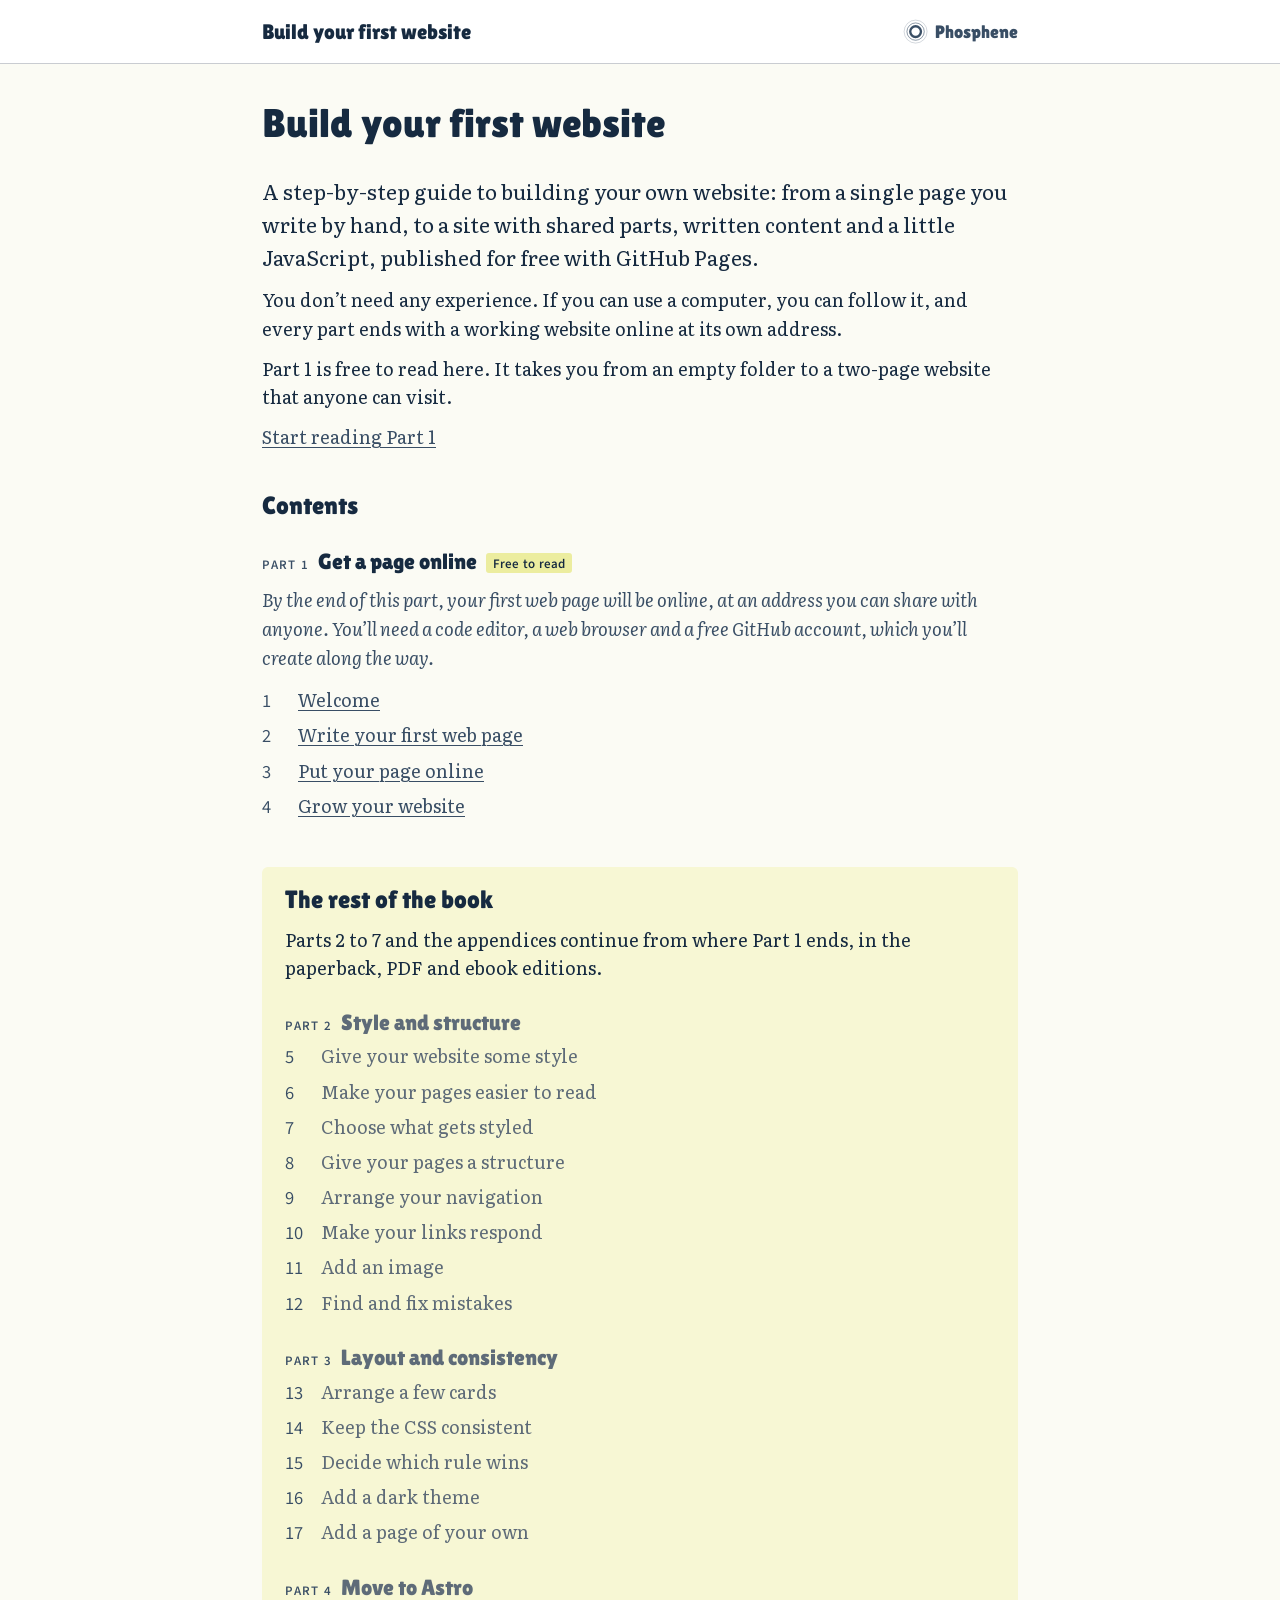
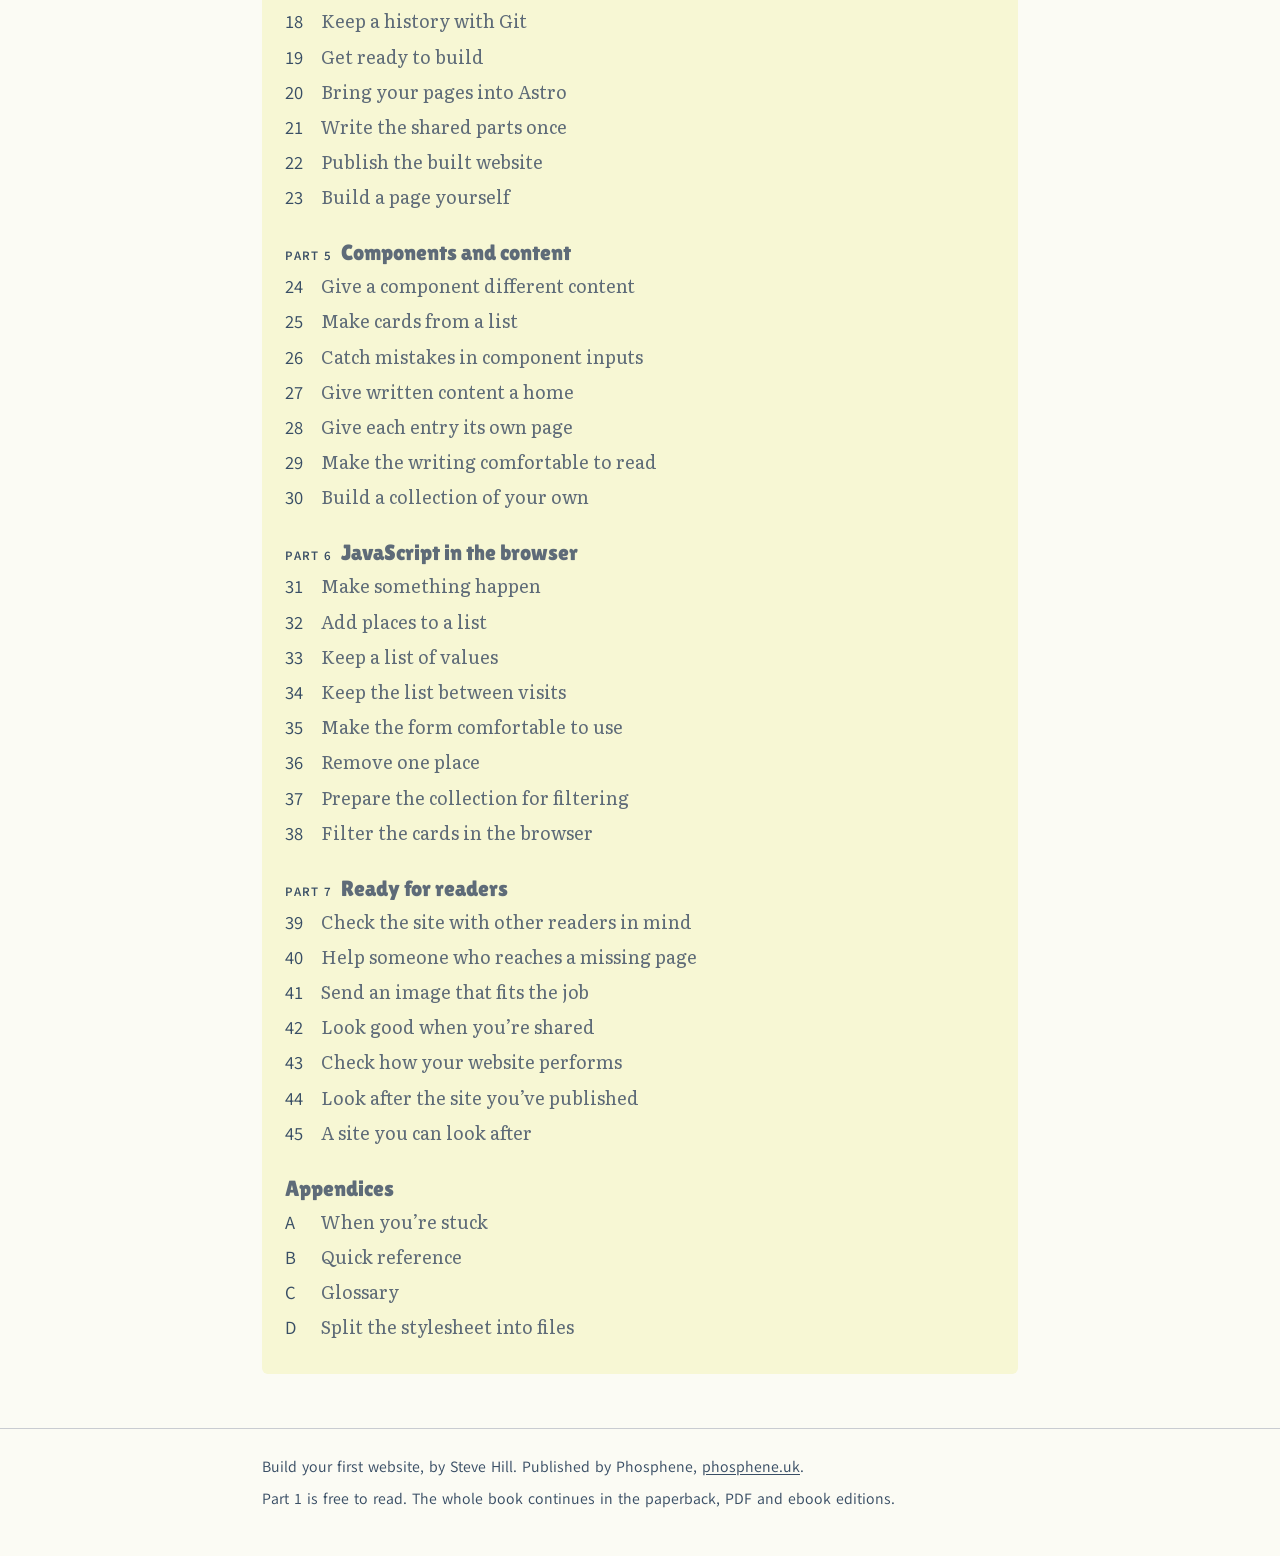
==== index.html @ 93f2cb5e "Publish the web edition from manuscript 0cb30df" ====
<!doctype html>
<html lang="en-GB">
<head>
<meta charset="utf-8">
<meta name="viewport" content="width=device-width, initial-scale=1">
<title>Build your first website</title>
<meta name="description" content="A step-by-step guide to building and publishing your first website. Part 1 is free to read.">
<meta name="author" content="Steve Hill">
<link rel="icon" href="favicon.svg" type="image/svg+xml">
<link rel="stylesheet" href="styles/book.css">
<link rel="stylesheet" href="styles/web.css">
</head>
<body>
<a class="skip" href="#main">Skip to the content</a>
<header class="site-header"><div class="inner">
<a href="index.html">Build your first website</a>
<span class="imprint"><svg viewBox="0 0 32 32" aria-hidden="true"><g fill="none" stroke="currentColor"><circle cx="16" cy="16" r="6.8" stroke-width="3"/><circle cx="16" cy="16" r="11" stroke-width="1.2" opacity=".6"/><circle cx="16" cy="16" r="14.6" stroke-width=".9" opacity=".3"/></g></svg>Phosphene</span>
</div></header>
<main id="main">
<h1>Build your first website</h1>
<p class="lede">A step-by-step guide to building your own website: from a single page you write by hand, to a site with shared parts, written content and a little JavaScript, published for free with GitHub Pages.</p>
<p>You don’t need any experience. If you can use a computer, you can follow it, and every part ends with a working website online at its own address.</p>
<p>Part 1 is free to read here. It takes you from an empty folder to a two-page website that anyone can visit.</p>

<p><a href="welcome.html">Start reading Part 1</a></p>
<nav class="contents" aria-labelledby="contents-heading"><h2 id="contents-heading">Contents</h2>
<ol><li class="toc-part"><span class="num">Part 1</span>Get a page online<span class="badge">Free to read</span></li></ol>
<div class="partintro"><div class="paragraph">
<p>By the end of this part, your first web page will be online, at an address you can share with anyone. You&#8217;ll need a code editor, a web browser and a free GitHub account, which you&#8217;ll create along the way.</p>
</div></div>
<ol><li class="toc-chapter"><span class="num">1</span><a href="welcome.html">Welcome</a></li><li class="toc-chapter"><span class="num">2</span><a href="write-your-first-web-page.html">Write your first web page</a></li><li class="toc-chapter"><span class="num">3</span><a href="put-your-page-online.html">Put your page online</a></li><li class="toc-chapter"><span class="num">4</span><a href="grow-your-website.html">Grow your website</a></li></ol>
<div class="full-book"><h2>The rest of the book</h2><p>Parts 2 to 7 and the appendices continue from where Part 1 ends, in the paperback, PDF and ebook editions.</p>
<ol><li class="toc-part"><span class="num">Part 2</span><span class="unavailable">Style and structure</span></li><li class="toc-chapter"><span class="num">5</span><span class="unavailable">Give your website some style</span></li><li class="toc-chapter"><span class="num">6</span><span class="unavailable">Make your pages easier to read</span></li><li class="toc-chapter"><span class="num">7</span><span class="unavailable">Choose what gets styled</span></li><li class="toc-chapter"><span class="num">8</span><span class="unavailable">Give your pages a structure</span></li><li class="toc-chapter"><span class="num">9</span><span class="unavailable">Arrange your navigation</span></li><li class="toc-chapter"><span class="num">10</span><span class="unavailable">Make your links respond</span></li><li class="toc-chapter"><span class="num">11</span><span class="unavailable">Add an image</span></li><li class="toc-chapter"><span class="num">12</span><span class="unavailable">Find and fix mistakes</span></li><li class="toc-part"><span class="num">Part 3</span><span class="unavailable">Layout and consistency</span></li><li class="toc-chapter"><span class="num">13</span><span class="unavailable">Arrange a few cards</span></li><li class="toc-chapter"><span class="num">14</span><span class="unavailable">Keep the CSS consistent</span></li><li class="toc-chapter"><span class="num">15</span><span class="unavailable">Decide which rule wins</span></li><li class="toc-chapter"><span class="num">16</span><span class="unavailable">Add a dark theme</span></li><li class="toc-chapter"><span class="num">17</span><span class="unavailable">Add a page of your own</span></li><li class="toc-part"><span class="num">Part 4</span><span class="unavailable">Move to Astro</span></li><li class="toc-chapter"><span class="num">18</span><span class="unavailable">Keep a history with Git</span></li><li class="toc-chapter"><span class="num">19</span><span class="unavailable">Get ready to build</span></li><li class="toc-chapter"><span class="num">20</span><span class="unavailable">Bring your pages into Astro</span></li><li class="toc-chapter"><span class="num">21</span><span class="unavailable">Write the shared parts once</span></li><li class="toc-chapter"><span class="num">22</span><span class="unavailable">Publish the built website</span></li><li class="toc-chapter"><span class="num">23</span><span class="unavailable">Build a page yourself</span></li><li class="toc-part"><span class="num">Part 5</span><span class="unavailable">Components and content</span></li><li class="toc-chapter"><span class="num">24</span><span class="unavailable">Give a component different content</span></li><li class="toc-chapter"><span class="num">25</span><span class="unavailable">Make cards from a list</span></li><li class="toc-chapter"><span class="num">26</span><span class="unavailable">Catch mistakes in component inputs</span></li><li class="toc-chapter"><span class="num">27</span><span class="unavailable">Give written content a home</span></li><li class="toc-chapter"><span class="num">28</span><span class="unavailable">Give each entry its own page</span></li><li class="toc-chapter"><span class="num">29</span><span class="unavailable">Make the writing comfortable to read</span></li><li class="toc-chapter"><span class="num">30</span><span class="unavailable">Build a collection of your own</span></li><li class="toc-part"><span class="num">Part 6</span><span class="unavailable">JavaScript in the browser</span></li><li class="toc-chapter"><span class="num">31</span><span class="unavailable">Make something happen</span></li><li class="toc-chapter"><span class="num">32</span><span class="unavailable">Add places to a list</span></li><li class="toc-chapter"><span class="num">33</span><span class="unavailable">Keep a list of values</span></li><li class="toc-chapter"><span class="num">34</span><span class="unavailable">Keep the list between visits</span></li><li class="toc-chapter"><span class="num">35</span><span class="unavailable">Make the form comfortable to use</span></li><li class="toc-chapter"><span class="num">36</span><span class="unavailable">Remove one place</span></li><li class="toc-chapter"><span class="num">37</span><span class="unavailable">Prepare the collection for filtering</span></li><li class="toc-chapter"><span class="num">38</span><span class="unavailable">Filter the cards in the browser</span></li><li class="toc-part"><span class="num">Part 7</span><span class="unavailable">Ready for readers</span></li><li class="toc-chapter"><span class="num">39</span><span class="unavailable">Check the site with other readers in mind</span></li><li class="toc-chapter"><span class="num">40</span><span class="unavailable">Help someone who reaches a missing page</span></li><li class="toc-chapter"><span class="num">41</span><span class="unavailable">Send an image that fits the job</span></li><li class="toc-chapter"><span class="num">42</span><span class="unavailable">Look good when you&#8217;re shared</span></li><li class="toc-chapter"><span class="num">43</span><span class="unavailable">Check how your website performs</span></li><li class="toc-chapter"><span class="num">44</span><span class="unavailable">Look after the site you&#8217;ve published</span></li><li class="toc-chapter"><span class="num">45</span><span class="unavailable">A site you can look after</span></li><li class="toc-part"><span class="unavailable">Appendices</span></li><li class="toc-chapter"><span class="num">A</span><span class="unavailable">When you&#8217;re stuck</span></li><li class="toc-chapter"><span class="num">B</span><span class="unavailable">Quick reference</span></li><li class="toc-chapter"><span class="num">C</span><span class="unavailable">Glossary</span></li><li class="toc-chapter"><span class="num">D</span><span class="unavailable">Split the stylesheet into files</span></li></ol></div>
</nav>

</main>
<footer class="site-footer"><div class="inner">
<p>Build your first website, by Steve Hill. Published by Phosphene, <a href="https://phosphene.uk/">phosphene.uk</a>.</p>
<p>Part 1 is free to read. The whole book continues in the paperback, PDF and ebook editions.</p>
</div></footer>
</body>
</html>
---- styles/book.css ----
/* Shared by every edition: typefaces, colours, text, code, figures and Checkpoints. */

@font-face { font-family: Literata; src: url(../fonts/Literata-Regular.woff); }
@font-face { font-family: Literata; font-style: italic; src: url(../fonts/Literata-Italic.woff); }
@font-face { font-family: Literata; font-weight: 600; src: url(../fonts/Literata-SemiBold.woff); }
@font-face { font-family: Literata; font-weight: 600; font-style: italic; src: url(../fonts/Literata-SemiBoldItalic.woff); }
@font-face { font-family: "JetBrains Mono"; src: url(../fonts/JetBrainsMono-Regular.woff); }
@font-face { font-family: "JetBrains Mono"; font-weight: 700; src: url(../fonts/JetBrainsMono-Bold.woff); }
@font-face { font-family: "JetBrains Mono"; font-style: italic; src: url(../fonts/JetBrainsMono-Italic.woff); }
@font-face { font-family: Lilita; src: url(../fonts/LilitaOne-Regular.woff2); }
@font-face { font-family: Akatab; src: url(../fonts/Akatab-Regular.woff2); }
@font-face { font-family: Akatab; font-weight: 700; src: url(../fonts/Akatab-Bold.woff2); }
@font-face { font-family: Caveat; src: url(../fonts/Caveat.woff2); }
/* Only the 🌳 used in the favicon example, cut from Noto Color Emoji. */
@font-face { font-family: "Noto Color Emoji"; src: url(../fonts/NotoColorEmoji-Tree.ttf); unicode-range: U+1F333; }

:root {
  --slate: #394e65;
  --ink: #162a40;
  --citron: #eced9f;
  --citron-pale: #f7f7d4;
  --code-bg: #f6f6ef;
  --rule: #c9ccd1;
  --body: Literata, "Noto Color Emoji", serif;
  --sans: Akatab, sans-serif;
  --display: Lilita, sans-serif;
  --mono: "JetBrains Mono", "Noto Color Emoji", monospace;
}

html { font-family: var(--body); font-size: 10pt; line-height: 1.5; color: var(--ink); }
p { margin: 0 0 0.6em; }
strong { font-weight: 600; }
a { color: inherit; text-decoration: none; overflow-wrap: anywhere; }

h1, h2, h3, h4 { font-family: var(--display); font-weight: 400; line-height: 1.2; color: var(--ink); hyphens: manual; }
h3 { font-size: 14pt; margin: 1.4em 0 0.4em; }
h4 { font-size: 11.5pt; margin: 1.2em 0 0.3em; }

ul, ol { margin: 0 0 0.7em; padding-left: 1.4em; }
li { margin-bottom: 0.25em; }
li p { margin: 0; }

code { font-family: var(--mono); font-size: 0.86em; hyphens: none; }
p code, li code, td code, dd code, dt code { background: var(--code-bg); padding: 0 0.15em; border-radius: 2px; }
.listingblock { margin: 0.4em 0 0.9em; }
.listingblock pre {
  font-size: 8.4pt; line-height: 1.45; margin: 0; padding: 0.55em 0.8em;
  background: var(--code-bg); border-left: 2.5pt solid var(--slate);
  white-space: pre-wrap; overflow-wrap: anywhere;
}
.listingblock pre code { font-size: 1em; }
.listingblock .line { display: block; }
/* JetBrains Mono joins => and similar pairs into one symbol, which a beginner would copy. */
code, pre { font-variant-ligatures: none; font-feature-settings: "calt" 0, "liga" 0; }

.imageblock { margin: 0.8em 0 1.1em; }
.imageblock img { display: block; width: 100%; height: auto; border: 0.5pt solid var(--rule); }
.imageblock .title { font: 8.5pt/1.35 var(--sans); color: var(--slate); margin-top: 0.4em; }

/* Checkpoints are paragraphs titled "Checkpoint". */
.paragraph > .title {
  font: 15pt/1 Caveat, cursive; color: var(--slate); margin-bottom: 0.15em;
}
.paragraph:has(> .title) {
  background: var(--citron-pale); border-radius: 4pt; padding: 0.45em 0.8em 0.35em; margin: 0.9em 0 1em;
}
.paragraph:has(> .title) p { margin: 0; }

.admonitionblock { margin: 0.9em 0; border-left: 2.5pt solid var(--citron); padding-left: 0.8em; }
.admonitionblock table, .admonitionblock tr, .admonitionblock td { display: block; padding: 0; }
.admonitionblock .icon .title { font: 700 8.5pt var(--sans); text-transform: uppercase; letter-spacing: 0.06em; color: var(--slate); }

table.tableblock { width: 100%; border-collapse: collapse; margin: 0.6em 0 1em; font-size: 9pt; }
table.tableblock th, table.tableblock td { text-align: left; vertical-align: top; padding: 0.3em 0.5em 0.3em 0; border-bottom: 0.5pt solid var(--rule); }
table.tableblock th { font: 700 8.5pt var(--sans); color: var(--slate); }
table.tableblock p { margin: 0; }

.dlist dt { font-weight: 600; margin-top: 0.6em; }
.dlist dd { margin: 0.1em 0 0 1.4em; }

.partintro { font-size: 11pt; }

/* Rouge, in colours that stay distinct when printed. */
.highlight .c, .highlight .c1, .highlight .cm, .highlight .cs { color: #5e6b78; font-style: italic; }
.highlight .nt, .highlight .nc, .highlight .nf, .highlight .nn { color: #1d4f91; }
.highlight .na, .highlight .py, .highlight .nv { color: #8a3b12; }
.highlight .s, .highlight .s1, .highlight .s2, .highlight .sd, .highlight .sr, .highlight .dl { color: #2f6b3a; }
.highlight .m, .highlight .mi, .highlight .mf, .highlight .mh, .highlight .il { color: #9b2c55; }
.highlight .k, .highlight .kd, .highlight .kr, .highlight .kc, .highlight .kn, .highlight .kt, .highlight .nb, .highlight .bp { color: #6b2fa0; }
.highlight .err { color: inherit; }
---- styles/web.css ----
/* The free web edition of Part 1. book.css sets sizes in points for paper, so this file
   restates them for screens, in rem, from an 18-pixel base. */

html { font-size: 112.5%; line-height: 1.6; background: #fbfbf4; -webkit-text-size-adjust: 100%; }
body { margin: 0; }
.skip { position: absolute; left: -999px; }
.skip:focus { left: 1rem; top: 1rem; background: var(--citron); padding: 0.5rem 0.75rem; z-index: 1; }
:focus-visible { outline: 3px solid var(--slate); outline-offset: 3px; }

.site-header { border-bottom: 1px solid var(--rule); background: #fff; }
.site-header .inner, main, .site-footer .inner { max-width: 42rem; margin: 0 auto; padding: 0 1rem; }
.site-header .inner { display: flex; justify-content: space-between; align-items: center; gap: 1rem; min-height: 3.5rem; }
.site-header a { font: 400 1.15rem var(--display); color: var(--ink); text-decoration: none; }
.site-header .imprint { display: flex; align-items: center; gap: 0.4rem; font: 400 1rem var(--display); color: var(--slate); }
.site-header .imprint svg { width: 1.4rem; height: 1.4rem; }

main { padding-top: 2rem; padding-bottom: 3rem; }
a { color: var(--slate); text-decoration: underline; text-decoration-thickness: 1px; text-underline-offset: 0.15em; }
a:hover { text-decoration-thickness: 2px; }

h1 { font-size: 2.2rem; margin: 0 0 1.5rem; }
h2 { font-size: 1.4rem; margin: 2.2rem 0 0.6rem; }
h3 { font-size: 1.15rem; margin: 1.6rem 0 0.4rem; }

.label { display: block; font: 700 0.75rem var(--sans); letter-spacing: 0.08em; text-transform: uppercase; color: var(--slate); margin-bottom: 0.4rem; }
.chapter-title { padding-bottom: 0.75rem; border-bottom: 4px solid var(--citron); }

.listingblock pre { font-size: 0.8rem; }
.imageblock .title, table.tableblock th { font-size: 0.8rem; }
.imageblock img { max-height: 32rem; width: auto; max-width: 100%; }
.paragraph > .title { font-size: 1.35rem; }
.admonitionblock .icon .title { font-size: 0.75rem; }
table.tableblock { font-size: 0.9rem; }
.partintro { font-size: 1rem; font-style: italic; color: var(--slate); margin: 0 0 0.75rem; }

/* Landing page */
.lede { font-size: 1.15rem; }
.contents ol { list-style: none; padding: 0; }
.contents .toc-part { font: 400 1.2rem var(--display); margin: 1.5rem 0 0.4rem; }
.contents .toc-part .num { font: 700 0.7rem var(--sans); letter-spacing: 0.08em; text-transform: uppercase; color: var(--slate); margin-right: 0.5rem; }
.contents .toc-chapter { margin: 0 0 0.3rem; }
.contents .toc-chapter .num { display: inline-block; width: 2rem; font-family: var(--sans); color: var(--slate); }
.contents .unavailable { color: #5e6b78; }
.contents .badge { font: 700 0.7rem var(--sans); color: var(--ink); background: var(--citron); border-radius: 3px; padding: 0.1rem 0.4rem; margin-left: 0.5rem; vertical-align: 0.1em; }

.end-of-sample, .full-book { background: var(--citron-pale); border-radius: 6px; padding: 1rem 1.25rem; margin: 2.5rem 0 0; }
.end-of-sample h2, .full-book h2 { margin-top: 0; }

.chapter-nav { display: flex; justify-content: space-between; gap: 1rem; margin-top: 3rem; padding-top: 1rem; border-top: 1px solid var(--rule); font-family: var(--sans); }
.chapter-nav a { display: block; max-width: 48%; }
.chapter-nav .next { margin-left: auto; text-align: right; }
.chapter-nav small { display: block; color: var(--slate); text-transform: uppercase; letter-spacing: 0.06em; font-size: 0.7rem; }

.site-footer { border-top: 1px solid var(--rule); font: 0.85rem/1.5 var(--sans); color: var(--slate); padding: 1.5rem 0 2rem; }
.site-footer p { margin: 0 0 0.5rem; }
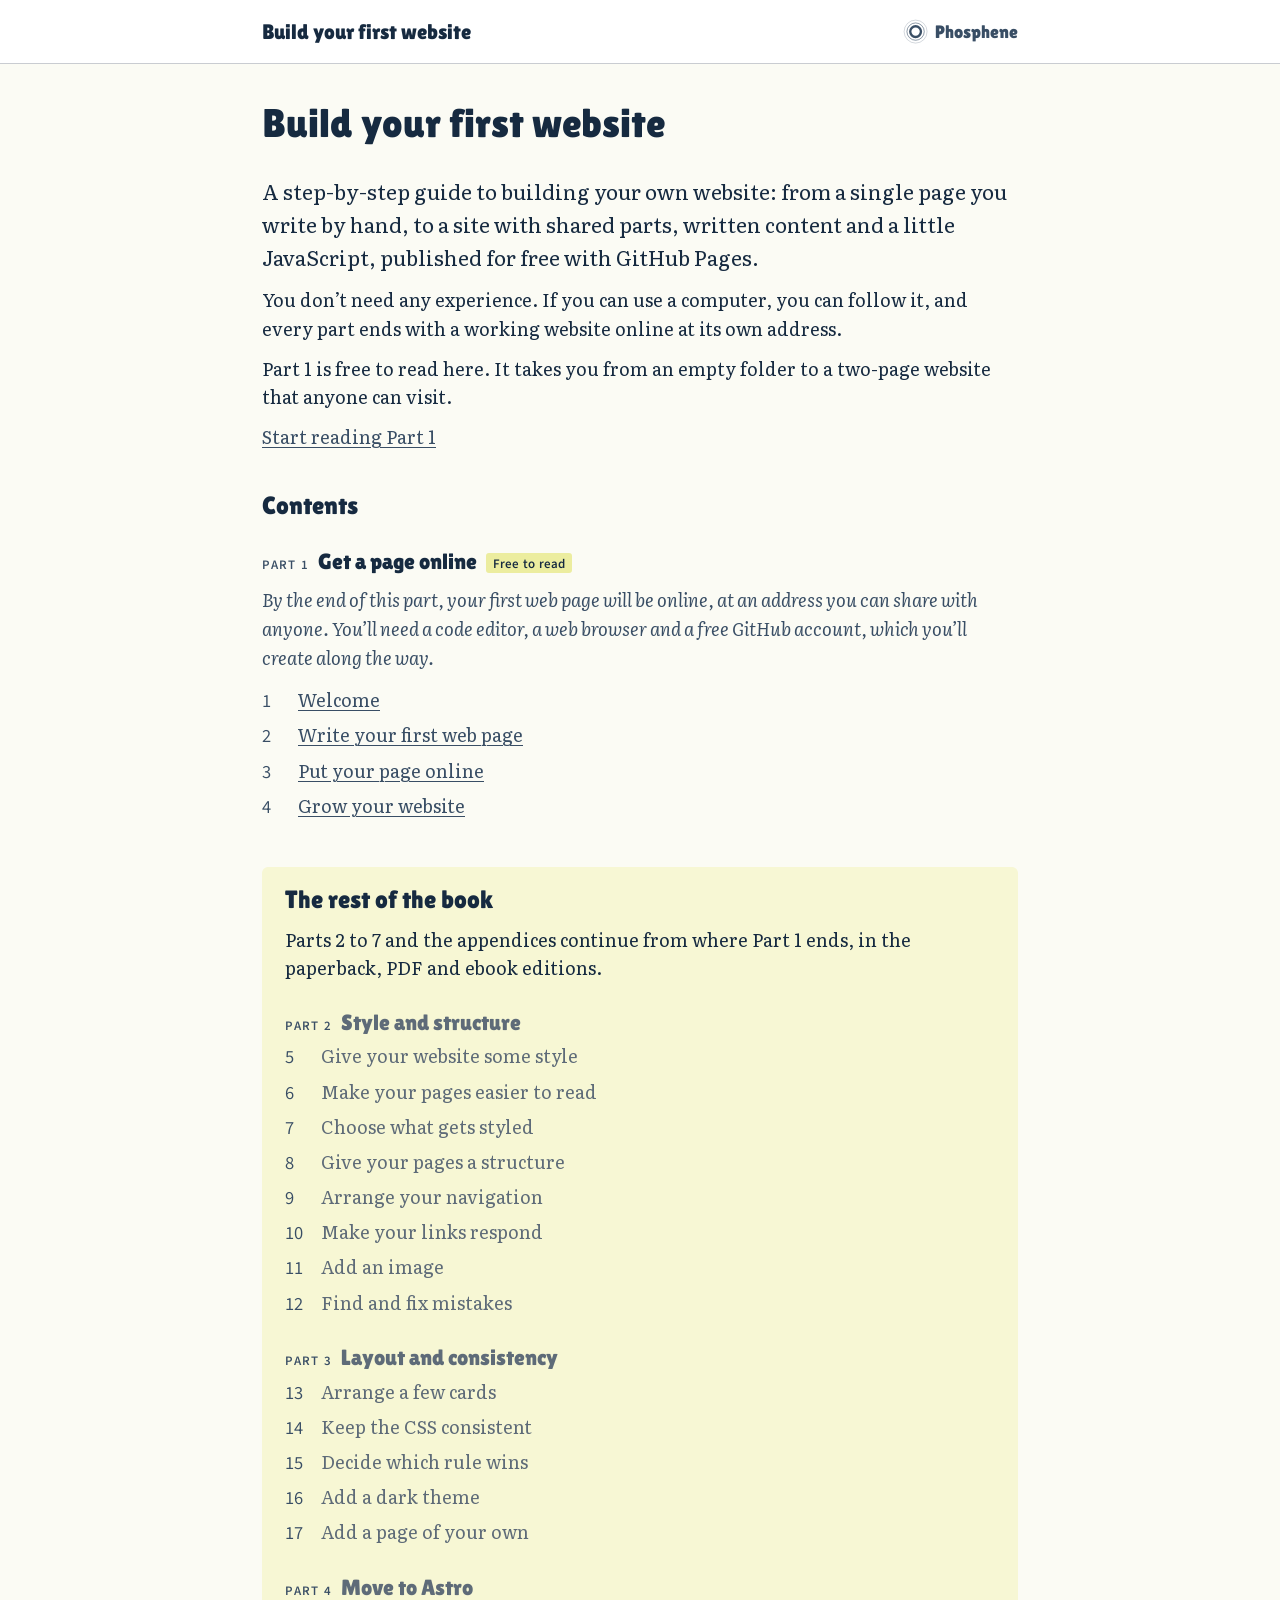
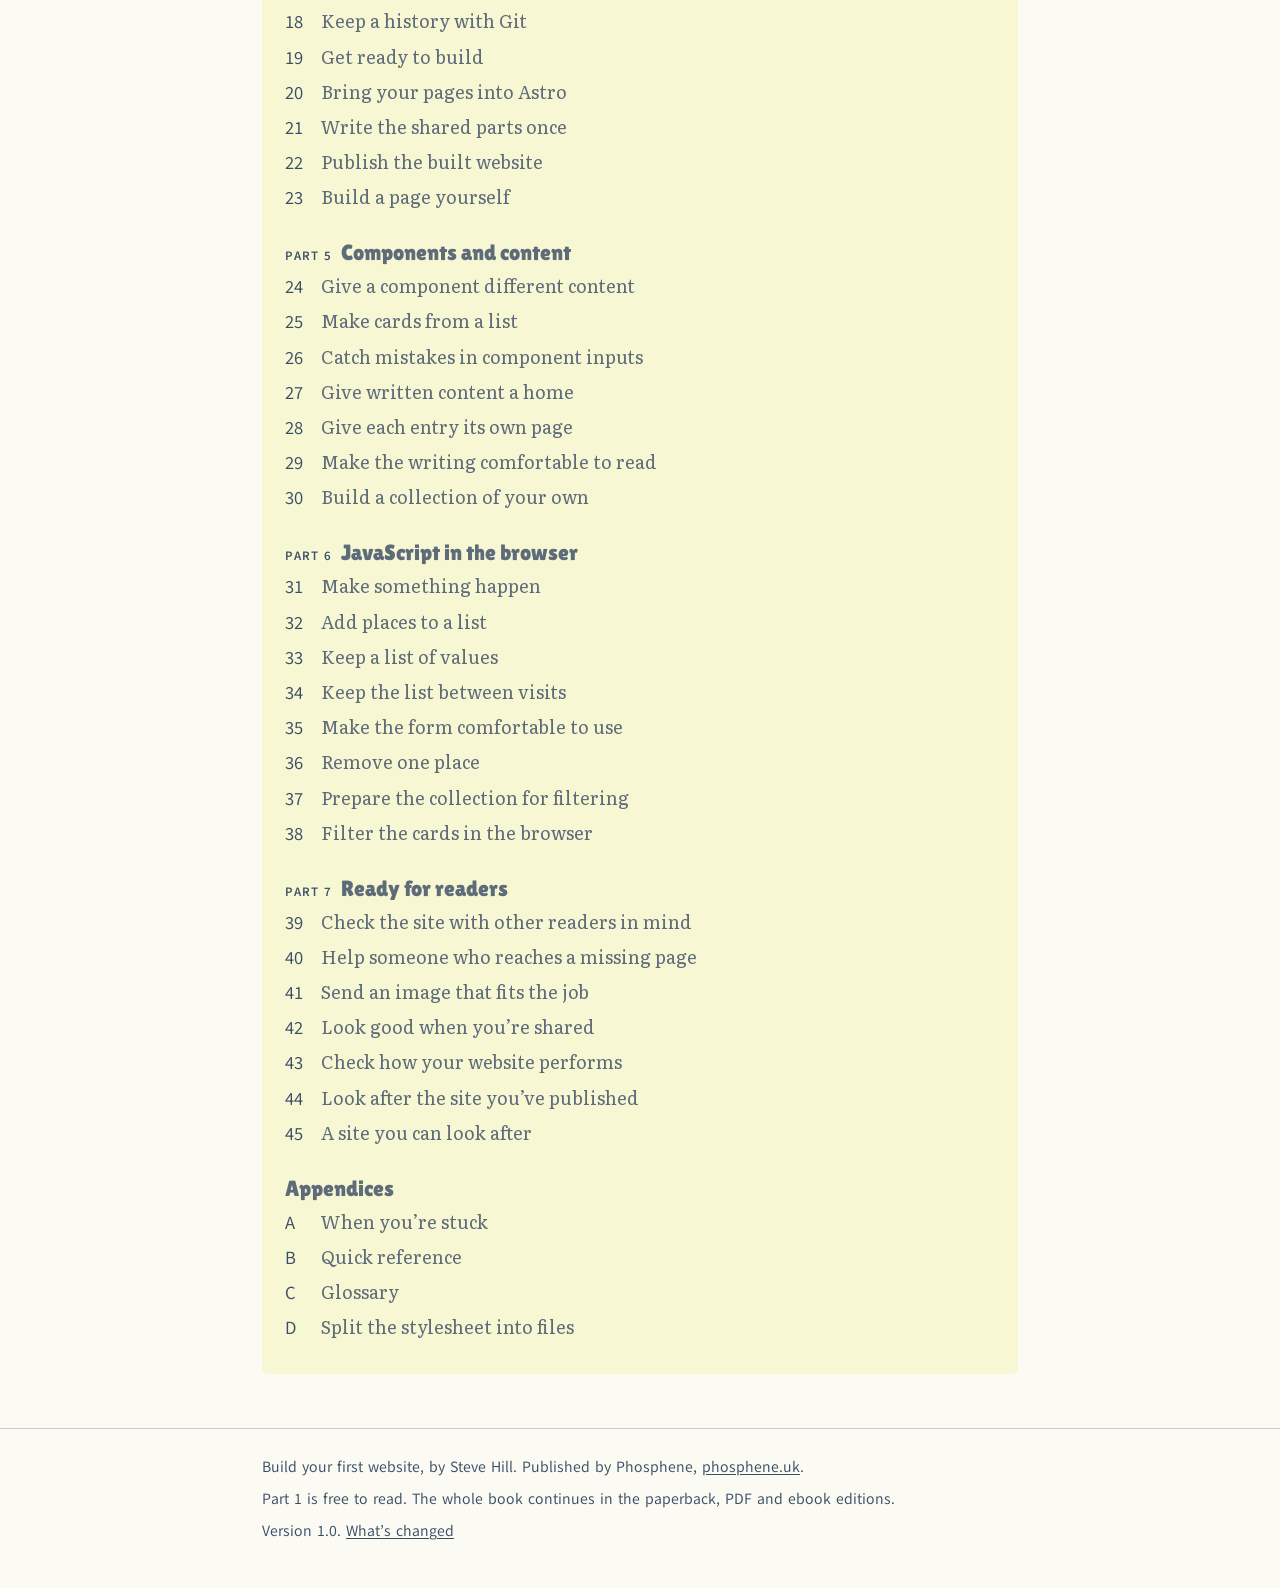
==== commit 968412fa: "Publish the web edition from manuscript 0eb41c2" ====
--- a/index.html
+++ b/index.html
@@ -37,6 +37,7 @@
 <footer class="site-footer"><div class="inner">
 <p>Build your first website, by Steve Hill. Published by Phosphene, <a href="https://phosphene.uk/">phosphene.uk</a>.</p>
 <p>Part 1 is free to read. The whole book continues in the paperback, PDF and ebook editions.</p>
+<p>Version 1.0. <a href="updates.html">What’s changed</a></p>
 </div></footer>
 </body>
 </html>
--- a/styles/book.css
+++ b/styles/book.css
@@ -57,14 +57,15 @@
 .imageblock img { display: block; width: 100%; height: auto; border: 0.5pt solid var(--rule); }
 .imageblock .title { font: 8.5pt/1.35 var(--sans); color: var(--slate); margin-top: 0.4em; }
 
-/* Checkpoints are paragraphs titled "Checkpoint". */
+/* Checkpoints are paragraphs titled "Checkpoint"; the build marks them with a class,
+   because e-readers don't support :has(). */
 .paragraph > .title {
   font: 15pt/1 Caveat, cursive; color: var(--slate); margin-bottom: 0.15em;
 }
-.paragraph:has(> .title) {
+.checkpoint {
   background: var(--citron-pale); border-radius: 4pt; padding: 0.45em 0.8em 0.35em; margin: 0.9em 0 1em;
 }
-.paragraph:has(> .title) p { margin: 0; }
+.checkpoint p { margin: 0; }
 
 .admonitionblock { margin: 0.9em 0; border-left: 2.5pt solid var(--citron); padding-left: 0.8em; }
 .admonitionblock table, .admonitionblock tr, .admonitionblock td { display: block; padding: 0; }
--- a/styles/web.css
+++ b/styles/web.css
@@ -53,3 +53,4 @@
 
 .site-footer { border-top: 1px solid var(--rule); font: 0.85rem/1.5 var(--sans); color: var(--slate); padding: 1.5rem 0 2rem; }
 .site-footer p { margin: 0 0 0.5rem; }
+.version h2 small { font: 0.85rem var(--sans); color: var(--slate); margin-left: 0.4rem; }
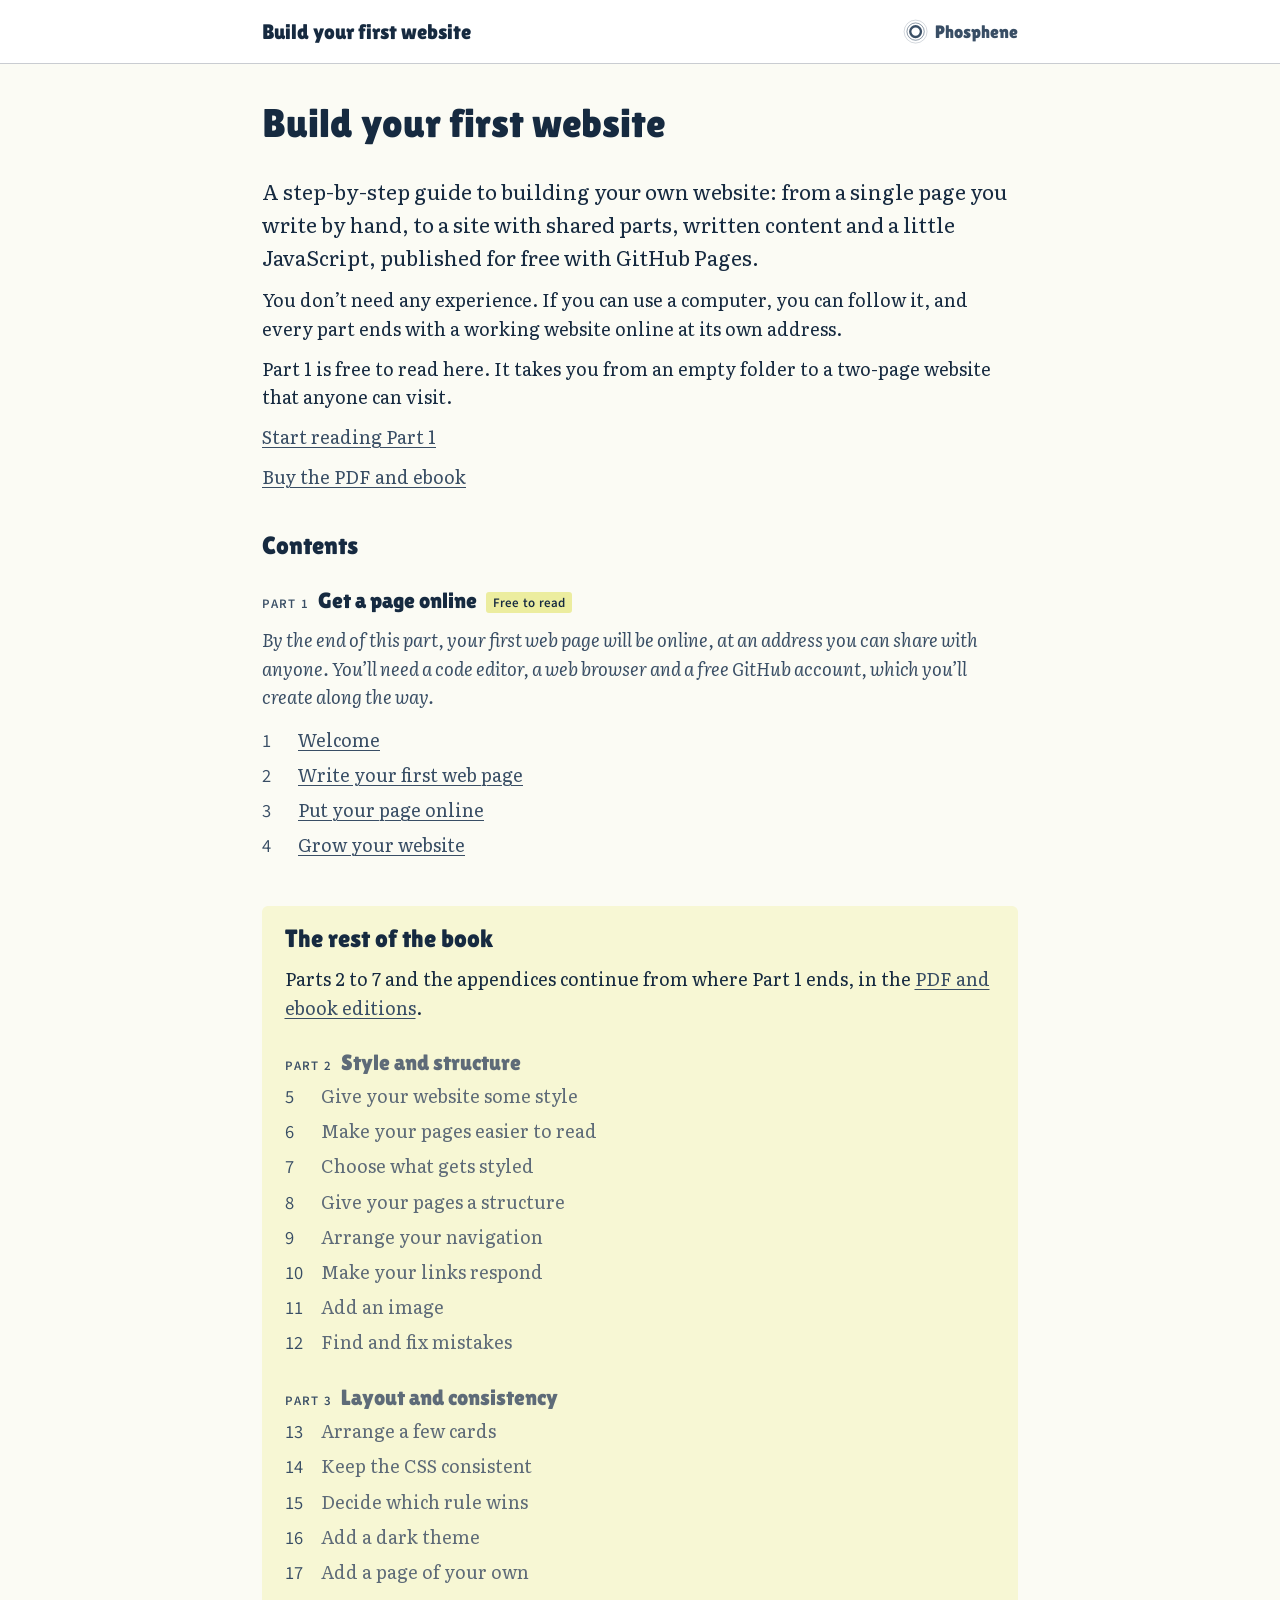
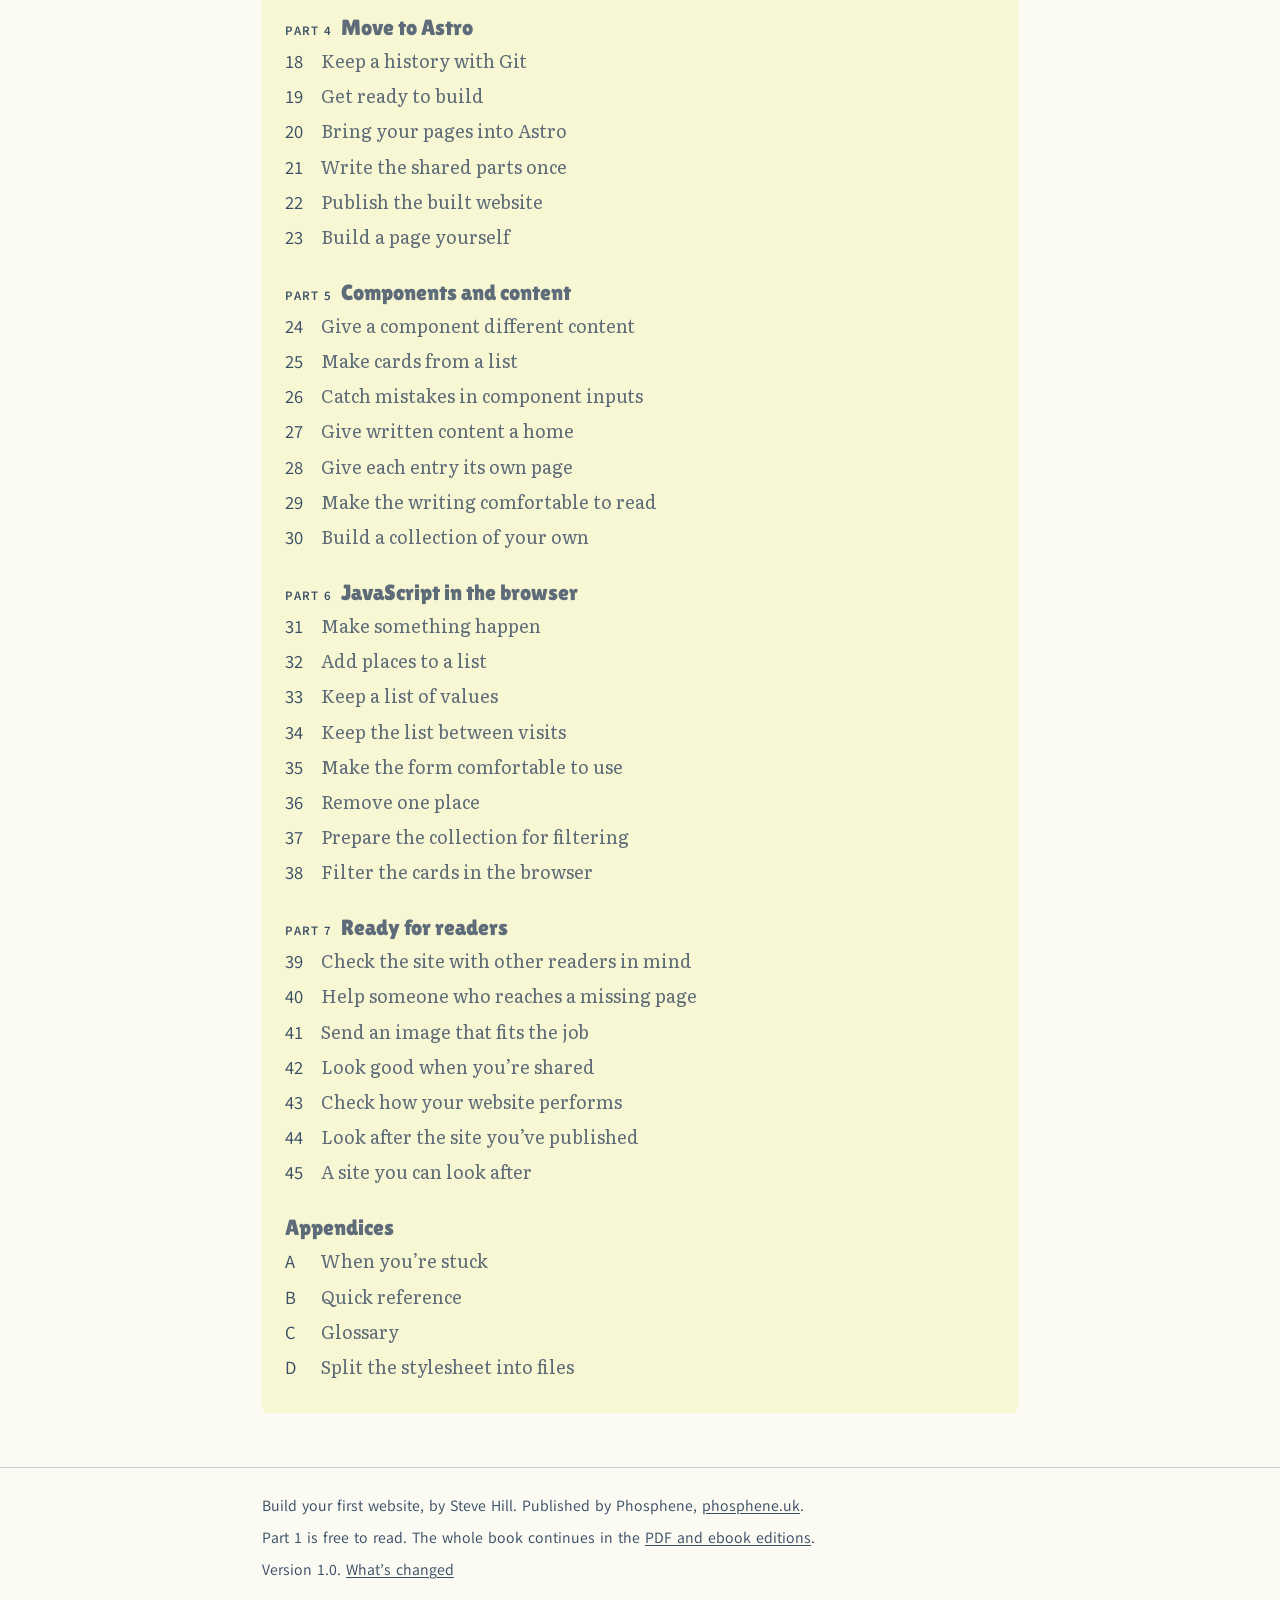
==== commit e75b0af3: "Publish the web edition from manuscript 26d0802" ====
--- a/index.html
+++ b/index.html
@@ -23,20 +23,21 @@
 <p>Part 1 is free to read here. It takes you from an empty folder to a two-page website that anyone can visit.</p>
 
 <p><a href="welcome.html">Start reading Part 1</a></p>
+<p><a href="https://leanpub.com/build-your-first-website">Buy the PDF and ebook</a></p>
 <nav class="contents" aria-labelledby="contents-heading"><h2 id="contents-heading">Contents</h2>
 <ol><li class="toc-part"><span class="num">Part 1</span>Get a page online<span class="badge">Free to read</span></li></ol>
 <div class="partintro"><div class="paragraph">
 <p>By the end of this part, your first web page will be online, at an address you can share with anyone. You&#8217;ll need a code editor, a web browser and a free GitHub account, which you&#8217;ll create along the way.</p>
 </div></div>
 <ol><li class="toc-chapter"><span class="num">1</span><a href="welcome.html">Welcome</a></li><li class="toc-chapter"><span class="num">2</span><a href="write-your-first-web-page.html">Write your first web page</a></li><li class="toc-chapter"><span class="num">3</span><a href="put-your-page-online.html">Put your page online</a></li><li class="toc-chapter"><span class="num">4</span><a href="grow-your-website.html">Grow your website</a></li></ol>
-<div class="full-book"><h2>The rest of the book</h2><p>Parts 2 to 7 and the appendices continue from where Part 1 ends, in the paperback, PDF and ebook editions.</p>
+<div class="full-book"><h2>The rest of the book</h2><p>Parts 2 to 7 and the appendices continue from where Part 1 ends, in the <a href="https://leanpub.com/build-your-first-website">PDF and ebook editions</a>.</p>
 <ol><li class="toc-part"><span class="num">Part 2</span><span class="unavailable">Style and structure</span></li><li class="toc-chapter"><span class="num">5</span><span class="unavailable">Give your website some style</span></li><li class="toc-chapter"><span class="num">6</span><span class="unavailable">Make your pages easier to read</span></li><li class="toc-chapter"><span class="num">7</span><span class="unavailable">Choose what gets styled</span></li><li class="toc-chapter"><span class="num">8</span><span class="unavailable">Give your pages a structure</span></li><li class="toc-chapter"><span class="num">9</span><span class="unavailable">Arrange your navigation</span></li><li class="toc-chapter"><span class="num">10</span><span class="unavailable">Make your links respond</span></li><li class="toc-chapter"><span class="num">11</span><span class="unavailable">Add an image</span></li><li class="toc-chapter"><span class="num">12</span><span class="unavailable">Find and fix mistakes</span></li><li class="toc-part"><span class="num">Part 3</span><span class="unavailable">Layout and consistency</span></li><li class="toc-chapter"><span class="num">13</span><span class="unavailable">Arrange a few cards</span></li><li class="toc-chapter"><span class="num">14</span><span class="unavailable">Keep the CSS consistent</span></li><li class="toc-chapter"><span class="num">15</span><span class="unavailable">Decide which rule wins</span></li><li class="toc-chapter"><span class="num">16</span><span class="unavailable">Add a dark theme</span></li><li class="toc-chapter"><span class="num">17</span><span class="unavailable">Add a page of your own</span></li><li class="toc-part"><span class="num">Part 4</span><span class="unavailable">Move to Astro</span></li><li class="toc-chapter"><span class="num">18</span><span class="unavailable">Keep a history with Git</span></li><li class="toc-chapter"><span class="num">19</span><span class="unavailable">Get ready to build</span></li><li class="toc-chapter"><span class="num">20</span><span class="unavailable">Bring your pages into Astro</span></li><li class="toc-chapter"><span class="num">21</span><span class="unavailable">Write the shared parts once</span></li><li class="toc-chapter"><span class="num">22</span><span class="unavailable">Publish the built website</span></li><li class="toc-chapter"><span class="num">23</span><span class="unavailable">Build a page yourself</span></li><li class="toc-part"><span class="num">Part 5</span><span class="unavailable">Components and content</span></li><li class="toc-chapter"><span class="num">24</span><span class="unavailable">Give a component different content</span></li><li class="toc-chapter"><span class="num">25</span><span class="unavailable">Make cards from a list</span></li><li class="toc-chapter"><span class="num">26</span><span class="unavailable">Catch mistakes in component inputs</span></li><li class="toc-chapter"><span class="num">27</span><span class="unavailable">Give written content a home</span></li><li class="toc-chapter"><span class="num">28</span><span class="unavailable">Give each entry its own page</span></li><li class="toc-chapter"><span class="num">29</span><span class="unavailable">Make the writing comfortable to read</span></li><li class="toc-chapter"><span class="num">30</span><span class="unavailable">Build a collection of your own</span></li><li class="toc-part"><span class="num">Part 6</span><span class="unavailable">JavaScript in the browser</span></li><li class="toc-chapter"><span class="num">31</span><span class="unavailable">Make something happen</span></li><li class="toc-chapter"><span class="num">32</span><span class="unavailable">Add places to a list</span></li><li class="toc-chapter"><span class="num">33</span><span class="unavailable">Keep a list of values</span></li><li class="toc-chapter"><span class="num">34</span><span class="unavailable">Keep the list between visits</span></li><li class="toc-chapter"><span class="num">35</span><span class="unavailable">Make the form comfortable to use</span></li><li class="toc-chapter"><span class="num">36</span><span class="unavailable">Remove one place</span></li><li class="toc-chapter"><span class="num">37</span><span class="unavailable">Prepare the collection for filtering</span></li><li class="toc-chapter"><span class="num">38</span><span class="unavailable">Filter the cards in the browser</span></li><li class="toc-part"><span class="num">Part 7</span><span class="unavailable">Ready for readers</span></li><li class="toc-chapter"><span class="num">39</span><span class="unavailable">Check the site with other readers in mind</span></li><li class="toc-chapter"><span class="num">40</span><span class="unavailable">Help someone who reaches a missing page</span></li><li class="toc-chapter"><span class="num">41</span><span class="unavailable">Send an image that fits the job</span></li><li class="toc-chapter"><span class="num">42</span><span class="unavailable">Look good when you&#8217;re shared</span></li><li class="toc-chapter"><span class="num">43</span><span class="unavailable">Check how your website performs</span></li><li class="toc-chapter"><span class="num">44</span><span class="unavailable">Look after the site you&#8217;ve published</span></li><li class="toc-chapter"><span class="num">45</span><span class="unavailable">A site you can look after</span></li><li class="toc-part"><span class="unavailable">Appendices</span></li><li class="toc-chapter"><span class="num">A</span><span class="unavailable">When you&#8217;re stuck</span></li><li class="toc-chapter"><span class="num">B</span><span class="unavailable">Quick reference</span></li><li class="toc-chapter"><span class="num">C</span><span class="unavailable">Glossary</span></li><li class="toc-chapter"><span class="num">D</span><span class="unavailable">Split the stylesheet into files</span></li></ol></div>
 </nav>
 
 </main>
 <footer class="site-footer"><div class="inner">
 <p>Build your first website, by Steve Hill. Published by Phosphene, <a href="https://phosphene.uk/">phosphene.uk</a>.</p>
-<p>Part 1 is free to read. The whole book continues in the paperback, PDF and ebook editions.</p>
+<p>Part 1 is free to read. The whole book continues in the <a href="https://leanpub.com/build-your-first-website">PDF and ebook editions</a>.</p>
 <p>Version 1.0. <a href="updates.html">What’s changed</a></p>
 </div></footer>
 </body>
--- a/styles/book.css
+++ b/styles/book.css
@@ -35,6 +35,10 @@
 h1, h2, h3, h4 { font-family: var(--display); font-weight: 400; line-height: 1.2; color: var(--ink); hyphens: manual; }
 h3 { font-size: 14pt; margin: 1.4em 0 0.4em; }
 h4 { font-size: 11.5pt; margin: 1.2em 0 0.3em; }
+
+.sample-label { font: 700 10pt var(--sans); color: var(--slate); letter-spacing: 0.08em; text-transform: uppercase; }
+.sample-ending > h2 { font-size: 1.9em; }
+.sample-ending ol { list-style: none; padding: 0; }
 
 ul, ol { margin: 0 0 0.7em; padding-left: 1.4em; }
 li { margin-bottom: 0.25em; }
